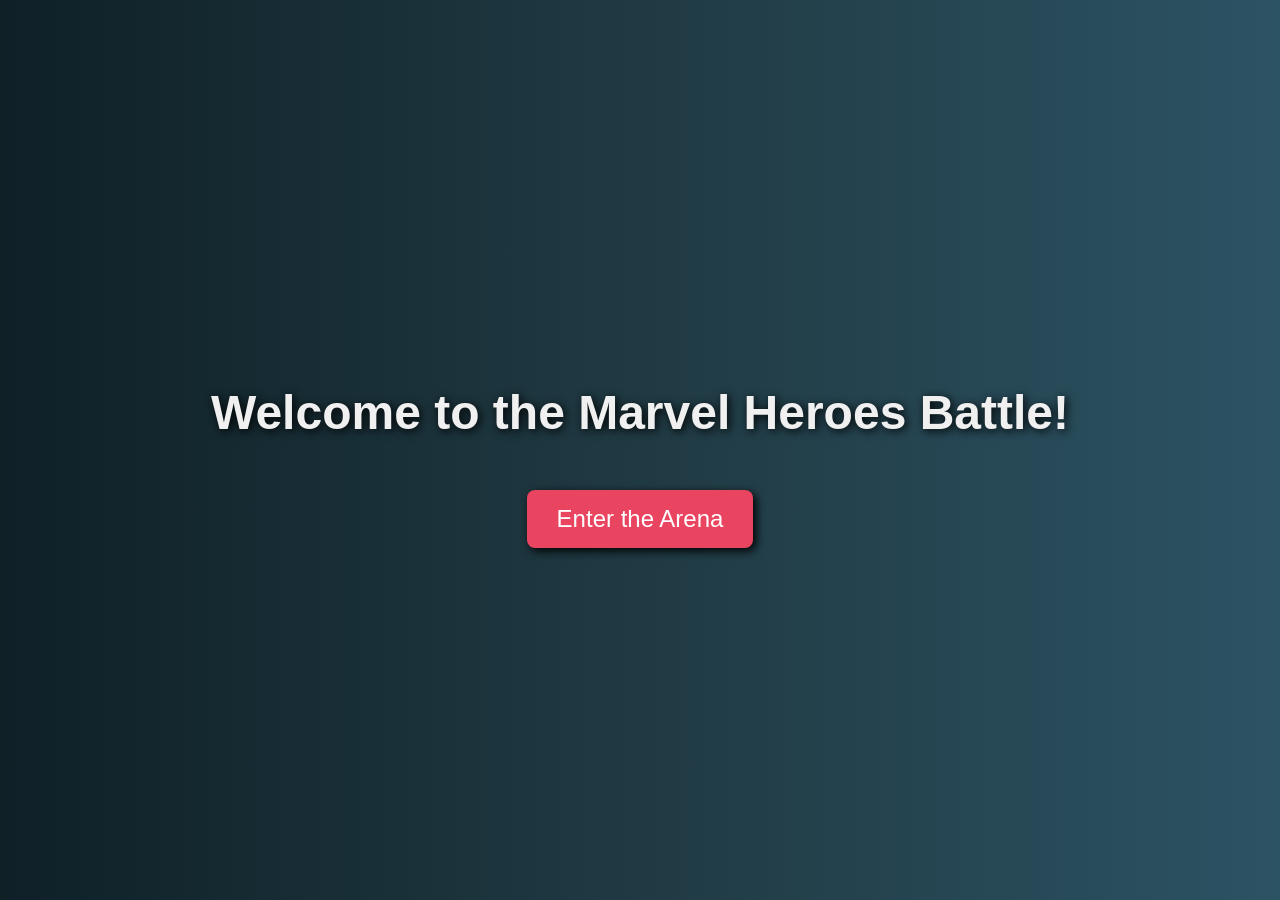
==== Working Code/templates/index.html @ cbad6273 "runs needs fixing" ====
<!DOCTYPE html>
<html lang="en">

<head>
    <meta charset="UTF-8">
    <meta name="viewport" content="width=device-width, initial-scale=1.0">
    <title>Game Start</title>
    <style>
        /* Body Styling */
        body {
            background: linear-gradient(to right, #0f2027, #203a43, #2c5364);
            color: #f0f0f0;
            font-family: 'Roboto', 'Arial', sans-serif;
            display: flex;
            flex-direction: column;
            align-items: center;
            justify-content: center;
            height: 100vh;
            margin: 0;
            text-align: center;
            padding: 20px;
            box-sizing: border-box;
        }

        /* Heading Styling */
        h1 {
            font-size: 3rem;
            text-shadow: 2px 2px 10px #000;
            margin-bottom: 30px;
        }

        /* Button Styling */
        button {
            padding: 15px 30px;
            font-size: 1.5rem;
            color: #fff;
            background-color: #e94560;
            border: none;
            border-radius: 8px;
            cursor: pointer;
            box-shadow: 3px 3px 10px #000;
            transition: background-color 0.3s, transform 0.3s;
            margin-top: 20px;
        }

        button:hover {
            background-color: #ff306a;
            transform: translateY(-5px);
        }

        button:active {
            transform: translateY(-2px);
            box-shadow: 1px 1px 5px #000;
        }
    </style>
</head>

<body>
    <h1>Welcome to the Marvel Heroes Battle!</h1>
    <button onclick="window.location.href='/battle'">Enter the Arena</button>
</body>

</html>
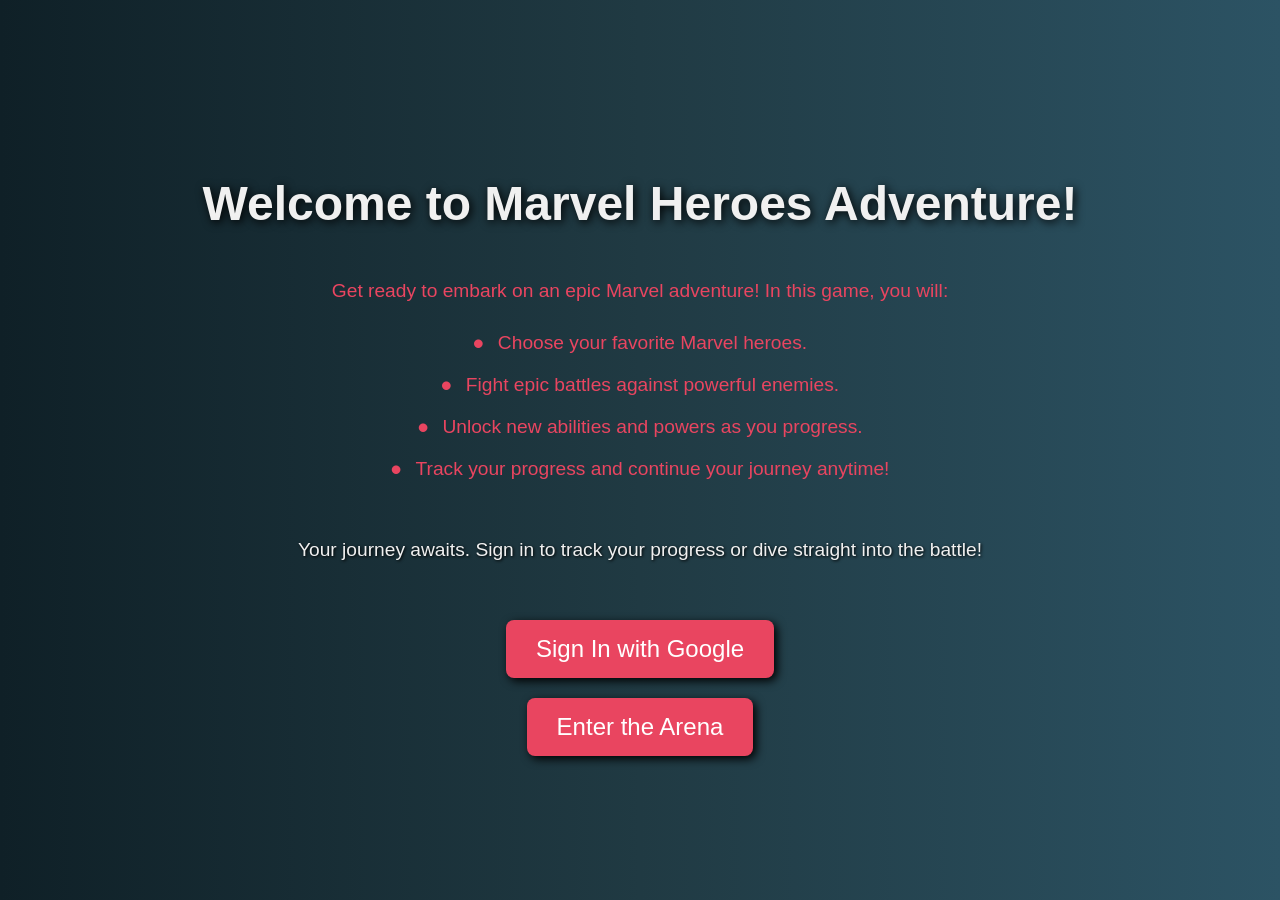
==== commit e194acf2: "added an arena page and a hero page where it gives more information to the game" ====
--- a/Working Code/templates/index.html
+++ b/Working Code/templates/index.html
@@ -4,9 +4,9 @@
 <head>
     <meta charset="UTF-8">
     <meta name="viewport" content="width=device-width, initial-scale=1.0">
-    <title>Game Start</title>
+    <title>Marvel Heroes Adventure</title>
     <style>
-        /* Body Styling */
+        /* Global Styling */
         body {
             background: linear-gradient(to right, #0f2027, #203a43, #2c5364);
             color: #f0f0f0;
@@ -17,19 +17,17 @@
             justify-content: center;
             height: 100vh;
             margin: 0;
+            padding: 20px;
             text-align: center;
-            padding: 20px;
             box-sizing: border-box;
         }
 
-        /* Heading Styling */
         h1 {
             font-size: 3rem;
             text-shadow: 2px 2px 10px #000;
             margin-bottom: 30px;
         }
 
-        /* Button Styling */
         button {
             padding: 15px 30px;
             font-size: 1.5rem;
@@ -52,13 +50,74 @@
             transform: translateY(-2px);
             box-shadow: 1px 1px 5px #000;
         }
+
+        #welcome-text {
+            font-size: 1.2rem;
+            margin-bottom: 20px;
+            text-shadow: 1px 1px 3px #000;
+        }
+
+         .game-intro {
+            font-size: 1.2rem;
+            color: #e94560;
+            margin-bottom: 30px;
+            text-align: center;
+        }
+
+        .game-intro ul {
+            list-style-type: none;  /* Remove default bullet points */
+            padding: 0;
+            margin: 0;
+            display: flex;
+            flex-direction: column;  /* Make the list vertical */
+            align-items: center;  /* Center the list items horizontally */
+            justify-content: center; /* Center the list items vertically */
+            text-align: left; /* Align text to the left (next to the bullets) */
+        }
+
+        .game-intro li {
+            margin: 10px 0;
+            position: relative;
+            padding-left: 25px;  /* Space for the bullet */
+            font-size: 1.2rem;   /* Adjust size of the text */
+        }
+
+        /* Custom Bullet Points */
+        .game-intro li::before {
+            content: '\2022'; /* Unicode character for bullet point */
+            position: absolute;
+            left: 0;
+            top: 50%;
+            transform: translateY(-50%);
+            font-size: 2rem; /* Adjust size of the bullet */
+            color: #e94560; /* Color of the bullet */
+        }
+
     </style>
 </head>
 
 <body>
-    <h1>Welcome to the Marvel Heroes Battle!</h1>
-    <button onclick="window.location.href='/battle'">Enter the Arena</button>
+    <h1>Welcome to Marvel Heroes Adventure!</h1>
+
+
+     <div class="game-intro">
+        <p>Get ready to embark on an epic Marvel adventure! In this game, you will:</p>
+        <ul>
+            <li>Choose your favorite Marvel heroes.</li>
+            <li>Fight epic battles against powerful enemies.</li>
+            <li>Unlock new abilities and powers as you progress.</li>
+            <li>Track your progress and continue your journey anytime!</li>
+        </ul>
+    </div>
+
+
+    <div id="welcome-text">
+        <p>Your journey awaits. Sign in to track your progress or dive straight into the battle!</p>
+    </div>
+
+    <!-- Buttons -->
+    <button onclick="window.location.href='/login'">Sign In with Google</button>
+    <button onclick="window.location.href='/arena'">Enter the Arena</button>
 </body>
 
 </html>
-    
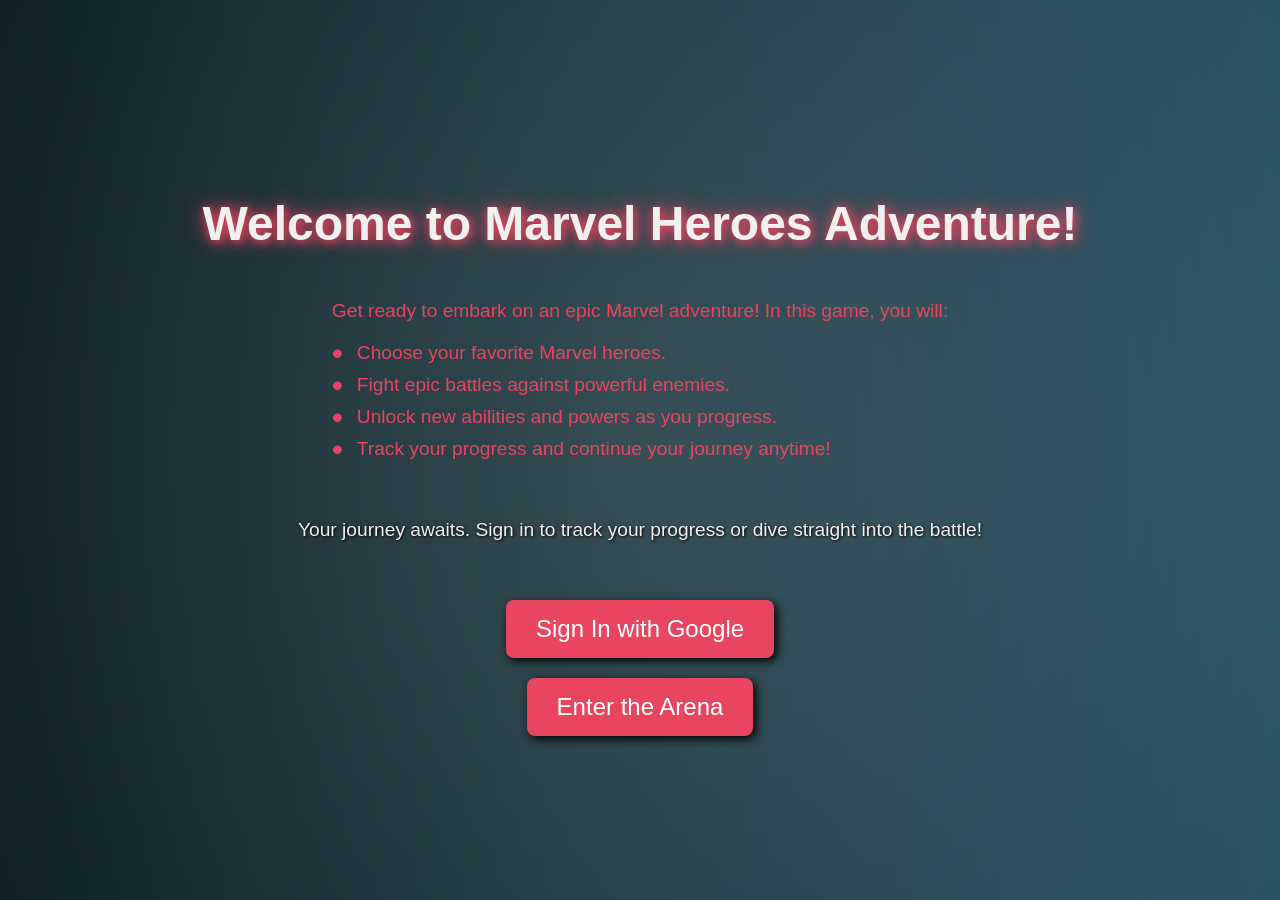
==== commit 3aaf0d49: "worked on design and trying to make google sign in functional" ====
--- a/Working Code/templates/index.html
+++ b/Working Code/templates/index.html
@@ -17,15 +17,103 @@
             justify-content: center;
             height: 100vh;
             margin: 0;
+            overflow: hidden;
             padding: 20px;
             text-align: center;
             box-sizing: border-box;
+            position: relative;
+        }
+
+        /* Particle Effect */
+        body::before {
+            content: '';
+            position: absolute;
+            top: 0;
+            left: 0;
+            width: 100%;
+            height: 100%;
+            background: radial-gradient(circle, rgba(255, 255, 255, 0.1), transparent);
+            z-index: 0;
+            animation: animate-bg 5s infinite linear;
+        }
+
+        @keyframes animate-bg {
+            0% {
+                transform: scale(1);
+            }
+            50% {
+                transform: scale(1.05);
+            }
+            100% {
+                transform: scale(1);
+            }
         }
 
         h1 {
             font-size: 3rem;
-            text-shadow: 2px 2px 10px #000;
+            text-shadow: 2px 2px 10px #e94560, 0 0 20px #e94560;
             margin-bottom: 30px;
+            animation: fade-in 2s ease-out;
+            z-index: 1;
+            position: relative;
+        }
+
+        @keyframes fade-in {
+            0% {
+                opacity: 0;
+                transform: scale(0.8);
+            }
+            100% {
+                opacity: 1;
+                transform: scale(1);
+            }
+        }
+
+        .game-intro {
+            font-size: 1.2rem;
+            color: #e94560;
+            margin-bottom: 30px;
+            text-align: center;
+            z-index: 1;
+            opacity: 1; /* Ensure visibility */
+        }
+
+        .game-intro ul {
+            list-style-type: none;
+            padding: 0;
+            margin: 0;
+            text-align: left;
+        }
+
+        .game-intro ul li {
+            margin: 10px 0;
+            position: relative;
+            padding-left: 25px;
+            animation: fade-in-slide 1s ease-out;
+            animation-delay: calc(0.2s * var(--i));
+            opacity: 0;
+            animation-fill-mode: forwards;
+        }
+
+        @keyframes fade-in-slide {
+            0% {
+                opacity: 0;
+                transform: translateY(20px);
+            }
+            100% {
+                opacity: 1;
+                transform: translateY(0);
+            }
+        }
+
+        li::before {
+            content: '\2022';
+            position: absolute;
+            left: 0;
+            top: 50%;
+            transform: translateY(-50%);
+            font-size: 2rem;
+            color: #e94560;
         }
 
         button {
@@ -37,79 +125,40 @@
             border-radius: 8px;
             cursor: pointer;
             box-shadow: 3px 3px 10px #000;
-            transition: background-color 0.3s, transform 0.3s;
+            transition: background-color 0.3s, transform 0.3s, box-shadow 0.3s;
             margin-top: 20px;
+            z-index: 1;
+            animation: fade-in 1.5s ease-out;
         }
 
         button:hover {
             background-color: #ff306a;
             transform: translateY(-5px);
-        }
-
-        button:active {
-            transform: translateY(-2px);
-            box-shadow: 1px 1px 5px #000;
+            box-shadow: 0 0 15px #ff306a;
         }
 
         #welcome-text {
             font-size: 1.2rem;
             margin-bottom: 20px;
             text-shadow: 1px 1px 3px #000;
+            z-index: 1;
+            position: relative;
         }
-
-         .game-intro {
-            font-size: 1.2rem;
-            color: #e94560;
-            margin-bottom: 30px;
-            text-align: center;
-        }
-
-        .game-intro ul {
-            list-style-type: none;  /* Remove default bullet points */
-            padding: 0;
-            margin: 0;
-            display: flex;
-            flex-direction: column;  /* Make the list vertical */
-            align-items: center;  /* Center the list items horizontally */
-            justify-content: center; /* Center the list items vertically */
-            text-align: left; /* Align text to the left (next to the bullets) */
-        }
-
-        .game-intro li {
-            margin: 10px 0;
-            position: relative;
-            padding-left: 25px;  /* Space for the bullet */
-            font-size: 1.2rem;   /* Adjust size of the text */
-        }
-
-        /* Custom Bullet Points */
-        .game-intro li::before {
-            content: '\2022'; /* Unicode character for bullet point */
-            position: absolute;
-            left: 0;
-            top: 50%;
-            transform: translateY(-50%);
-            font-size: 2rem; /* Adjust size of the bullet */
-            color: #e94560; /* Color of the bullet */
-        }
-
     </style>
 </head>
 
 <body>
     <h1>Welcome to Marvel Heroes Adventure!</h1>
 
-
-     <div class="game-intro">
+    <div class="game-intro">
         <p>Get ready to embark on an epic Marvel adventure! In this game, you will:</p>
         <ul>
-            <li>Choose your favorite Marvel heroes.</li>
-            <li>Fight epic battles against powerful enemies.</li>
-            <li>Unlock new abilities and powers as you progress.</li>
-            <li>Track your progress and continue your journey anytime!</li>
+            <li style="--i: 1;">Choose your favorite Marvel heroes.</li>
+            <li style="--i: 2;">Fight epic battles against powerful enemies.</li>
+            <li style="--i: 3;">Unlock new abilities and powers as you progress.</li>
+            <li style="--i: 4;">Track your progress and continue your journey anytime!</li>
         </ul>
     </div>
-
 
     <div id="welcome-text">
         <p>Your journey awaits. Sign in to track your progress or dive straight into the battle!</p>
